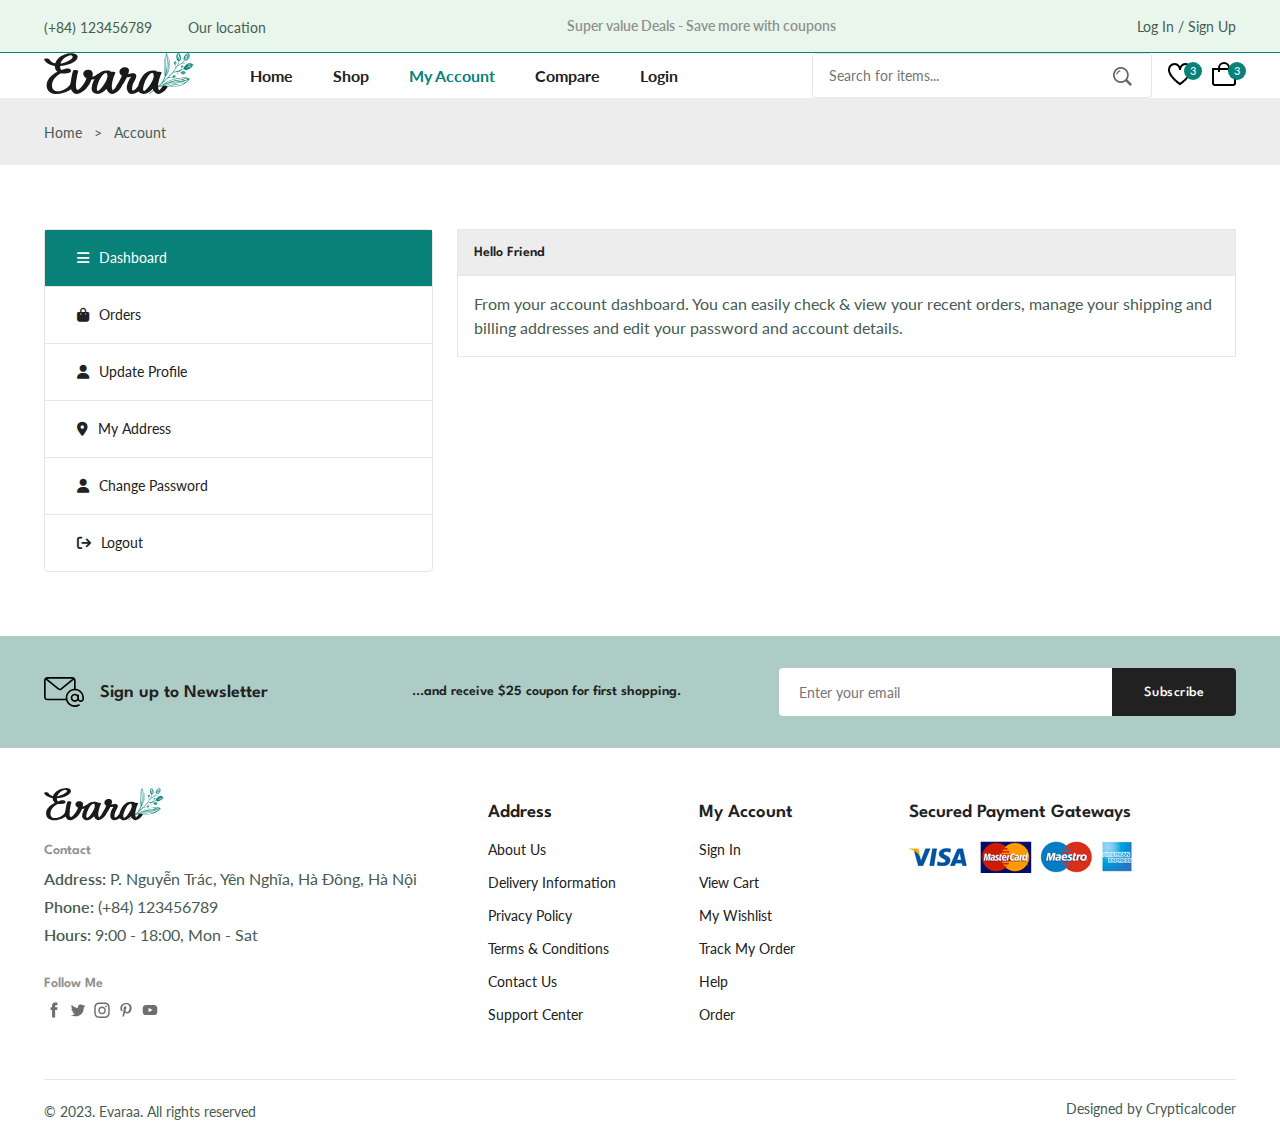
==== accounts.html @ 2a0ddec5 "Update Checkout Page, Compare Page, Account Page" ====
<!DOCTYPE html>
<html lang="en">
<head>
    <meta charset="UTF-8">
    <meta name="viewport" content="width=device-width, initial-scale=1.0">
    <link rel="stylesheet" href="./assets/css/style.css">
    <link rel="stylesheet" href="https://cdn.jsdelivr.net/npm/swiper@11/swiper-bundle.min.css" />
    <link rel="stylesheet" href="https://cdnjs.cloudflare.com/ajax/libs/font-awesome/6.5.2/css/all.min.css">
    <title>Ecommerce</title>
</head>
<body>
    <header class="header ">
        <div class="header__top">
            <div class="header__container container">
                <div class="header__contact">
                    <span>(+84) 123456789</span>
                    <span>Our location</span>
                </div>
                <p class="header__alert-news">
                    Super value Deals - Save more with coupons
                </p>

                <a href="login-register.html" class="header__top-action">
                    Log In / Sign Up
                </a>
            </div>
        </div>

        <nav class="nav container">
            <a href="index.html" class="nav__logo">
                <img src="assets/img/logo.svg" alt="" class="nav__logo-img">
            </a>

            <div class="nav__menu" id="nav-menu">
                <ul class="nav__list">
                    <li class="nav__item">
                        <a href="index.html" class="nav__link ">Home</a>
                    </li>

                    <li class="nav__item">
                        <a href="shop.html" class="nav__link ">Shop</a>
                    </li>

                    <li class="nav__item">
                        <a href="accounts.html" class="nav__link active-link">My Account</a>
                    </li>

                    <li class="nav__item">
                        <a href="compare.html" class="nav__link">Compare</a>
                    </li>

                    <li class="nav__item">
                        <a href="login-register.html" class="nav__link">Login</a>
                    </li>
                </ul>
                <div class="header__search">
                    <input type="text" placeholder="Search for items..." class="form__input">
                    </input>
                    <button class=" search__btn">
                        <img src="assets/img/search.png" alt="">
                    </button>
                </div>
            </div>

            <div class="header__user-actions">
                <a href="wishlist.html" class="header__action-btn">
                    <img src="assets/img/icon-heart.svg" alt="">
                    <span class="count">3</span>
                </a>
                <a href="cart.html" class="header__action-btn">
                    <img src="assets/img/icon-cart.svg" alt="">
                    <span class="count">3</span>
                </a>
            </div>
        </nav>
    </header>
    <main>
        <section class="breadcrumb">
            <ul class="breadcrumb__list flex container">
                <li><a href="index.html" class="breadcrumb__link">Home</a></li>
                <li><span class="breadcrumb__link">></span></li>
                <li><span class="breadcrumb__link">Account</span></li>
            </ul>
        </section>

        <section class="accounts section--lg">
            <div class="accounts__container container grid">
                <div class="account__tabs">
                    <p class="account__tab active-tab" data-target="#dashboard">
                        <i class="fa-solid fa-bars"></i> Dashboard
                    </p>
                    <p class="account__tab" data-target="#orders">
                        <i class="fa-solid fa-bag-shopping"></i> Orders
                    </p>
                    <p class="account__tab" data-target="#update-profile">
                        <i class="fa-solid fa-user"></i> Update Profile
                    </p>
                    <p class="account__tab" data-target="#address">
                        <i class="fa-solid fa-location-dot"></i> My Address
                    </p>
                    <p class="account__tab" data-target="#change-password">
                        <i class="fa-solid fa-user"></i> Change Password
                    </p>
                    <p class="account__tab">
                        <i class="fa-solid fa-arrow-right-from-bracket"></i> Logout
                    </p>
                </div>

                <div class="tabs__content">
                    <div class="tab__content active-tab" content id="dashboard">
                        <h3 class="tab__header">Hello Friend</h3>

                        <div class="tab__body">
                            <p class="tab__description">
                                From your account dashboard. You can easily check & view your recent orders,
                                manage your shipping and billing addresses and edit your password and account details.
                            </p>
                        </div>
                    </div>

                    <div class="tab__content" content id="orders">
                        <h3 class="tab__header">Your Orders</h3>

                        <div class="tab__body">
                            <table class="placed__order-table">
                                <tr>
                                    <th>Orders</th>
                                    <th>Date</th>
                                    <th>Status</th>
                                    <th>Total</th>
                                    <th>Actions</th>
                                </tr>
                                <tr>
                                    <td>#1275</td>
                                    <td>June 5, 2024</td>
                                    <td>Processing</td>
                                    <td>$155.00</td>
                                    <td><a href="#" class="view__order">View</a></td>
                                </tr>
                                <tr>
                                    <td>#1355</td>
                                    <td>May 30, 2024</td>
                                    <td>Processing</td>
                                    <td>$130.00</td>
                                    <td><a href="#" class="view__order">View</a></td>
                                </tr>

                                                                
                                <tr>
                                    <td>#1235</td>
                                    <td>May 28, 2024</td>
                                    <td>Complete</td>
                                    <td>$125.00</td>
                                    <td><a href="#" class="view__order">View</a></td>
                                </tr>
                                <tr>
                                    <td>#1235</td>
                                    <td>May 25, 2024</td>
                                    <td>Complete</td>
                                    <td>$139.99</td>
                                    <td><a href="#" class="view__order">View</a></td>
                                </tr>

                            </table>
                        </div>
                    </div>

                    <div class="tab__content" content id="update-profile">
                        <h3 class="tab__header">Update Profile</h3>

                        <div class="tab__body">
                            <form action="" class="form grid">
                                <input type="text" placeholder="Username" class="form__input">

                                <div class="form__btn">
                                    <button class="btn btn--md">Save</button>
                                </div>
                            </form>
                        </div>
                    </div>

                    <div class="tab__content" content id="address">
                        <h3 class="tab__header">Shipping Address</h3>

                        <div class="tab__body">
                            <address class="address">
                                XJRV+MX2,<br> Huu Bang,<br> Quoc Oai,
                            </address>
                            <p class="city">Ha Noi.</p>
                            <a href="" class="edit">Edit</a>
                        </div>
                    </div>

                    <div class="tab__content" content id="change-password">
                        <h3 class="tab__header">Change Password</h3>

                        <div class="tab__body">
                            <form action="" class="form grid">
                                <input type="password" placeholder="Current Password" class="form__input">
                                <input type="password" placeholder="New Password" class="form__input">
                                <input type="password" placeholder="Confirm Password" class="form__input">

                                <div class="form__btn">
                                    <button class="btn btn--md">Save</button>
                                </div>
                            </form>
                        </div>
                    </div>
                </div>
            </div>
        </section>

        <section class="newsletter section">
            <div class="newsletter__container container grid">
                <h3 class="newsletter__title flex">
                    <img src="assets/img/icon-email.svg" alt="" class="newsletter__icon">
                    Sign up to Newsletter
                </h3>

                <p class="newsletter__description">
                    ...and receive $25 coupon for first shopping.
                </p>

                <form action="" class="newsletter__form">
                    <input type="text" class="newsletter__input" placeholder="Enter your email">
                    <button type="submit" class="newsletter__btn">Subscribe</button>

                </form>
            </div>
        </section>
    </main>
    <footer class="footer container">
        <div class="footer__container grid">
            <div class="footer__content">
                <a href="index.html" class="footer__logo">
                    <img src="assets/img/logo.svg" alt="" class="footer__logo-img">
                </a>

                <h4 class="footer__subtitle">Contact</h4>

                <p class="footer__description">
                    <span>Address: </span>P. Nguyễn Trác, Yên Nghĩa, Hà Đông, Hà Nội
                </p>
                <p class="footer__description">

                    <span>Phone: </span>(+84) 123456789
                </p>
                <p class="footer__description">
                    <span>Hours: </span>9:00 - 18:00, Mon - Sat
                </p>

                <div class="footer__social">
                    <h4 class="footer__subtitle">Follow Me</h4>

                    <div class="footer__social-links flex">
                        <a href="">
                            <img src="assets/img/icon-facebook.svg" alt="" class="footer__social-icon">
                        </a>

                        <a href="">
                            <img src="assets/img/icon-twitter.svg" alt="" class="footer__social-icon">
                        </a>

                        <a href="">
                            <img src="assets/img/icon-instagram.svg" alt="" class="footer__social-icon">
                        </a>

                        <a href="">
                            <img src="assets/img/icon-pinterest.svg" alt="" class="footer__social-icon">
                        </a>

                        <a href="">
                            <img src="assets/img/icon-youtube.svg" alt="" class="footer__social-icon">
                        </a>
                    </div>
                </div>
            </div>
            <div class="footer__content">
                <h3 class="footer__title">Address</h3>

                <ul class="footer_links">
                    <li><a href="" class="footer__link">About Us</a></li>
                    <li><a href="" class="footer__link">Delivery Information </a></li>
                    <li><a href="" class="footer__link">Privacy Policy</a></li>
                    <li><a href="" class="footer__link">Terms & Conditions</a></li>
                    <li><a href="" class="footer__link">Contact Us </a></li>
                    <li><a href="" class="footer__link">Support Center</a></li>
                </ul>
            </div>

            <div class="footer__content">
                <h3 class="footer__title">My Account</h3>

                <ul class="footer_links">
                    <li><a href="" class="footer__link">Sign In</a></li>
                    <li><a href="" class="footer__link">View Cart</a></li>
                    <li><a href="" class="footer__link">My Wishlist</a></li>
                    <li><a href="" class="footer__link">Track My Order</a></li>
                    <li><a href="" class="footer__link">Help </a></li>
                    <li><a href="" class="footer__link">Order</a></li>
                </ul>
            </div>

            <div class="footer__content">
                <h3 class="footer__title">Secured Payment Gateways</h3>

                <img src="assets/img/payment-method.png" alt="" class="payment__img">
            </div>
        </div>

        <div class="footer__bottom">
            <p class="copyright">
                &copy; 2023. Evaraa. All rights reserved
            </p>
            <span class="designer">Designed by Crypticalcoder</span>
        </div>
    </footer>
    <!-- swiper js -->
    <script src="https://cdn.jsdelivr.net/npm/swiper@11/swiper-bundle.min.js"></script>
    <!-- main js -->
    <script src="assets/js/main.js"></script>
</body>
</html>
---- assets/css/style.css ----
/* import gg font */
@import url('https://fonts.googleapis.com/css2?family=Lato:ital,wght@0,100;0,300;0,400;0,700;0,900;1,100;1,300;1,400;1,700;1,900&display=swap');
@import url('https://fonts.googleapis.com/css2?family=Lato:ital,wght@0,100;0,300;0,400;0,700;0,900;1,100;1,300;1,400;1,700;1,900&family=Spartan:wght@100..900&display=swap');

:root {
    --header-height: 4rem;

    --first-color: hsl(176, 88%,27%);
    --first-color-alt: hsl(129,44%,94%);
    --second-color: hsl(34,94%,87%);
    --title-color: hsl(0,0%,13%);
    --text-color: hsl(154,13%,32%);
    --text-color-light: hsl(60,1%,56%);
    --body-color: hsl(0, 0%, 100%);
    --container-color: hsl(0,0%,93%);
    --border-color: hsl(129,36%,85%);
    --border-color-alt: hsl(113,15%,90%);

    --body-font: 'Lato', sans-serif;
    --second-font: 'Spartan', sans-serif;
    --big-font-size: 3.5rem ;
    --h1-font-size: 2.75rem;
    --h2-font-size: 2rem;
    --h3-font-size: 1.75rem;
    --h4-font-size: 1.375rem;
    --large-font-size: 1.125rem;
    --normal-font-size: 1rem;
    --small-font-size: 0.875rem;
    --smaller-font-size: 0.75rem ;
    --tiny-font-size: 0.6875rem ;

    --weight-400: 400;
    --weight-500: 500;
    --weight-600: 600;
    --weight-700: 700;

    --transition: cubic-bezier(0, 0, 0.05, 1);
}
@media screen and (max-width: 1200px) {
    :root {
      --big-font-size: ;
      --h1-font-size: ;
      --h2-font-size: ;
      --h3-font-size: ;
      --h4-font-size: ;
      --large-font-size: ;
      --normal-font-size: ;
      --small-font-size: ;
      --smaller-font-size: ;
      --tiny-font-size: ;
    }
}
/* For large devices */
@media screen and (max-width: 1400px) {
}

@media screen and (max-width: 1200px) {
}

/* For medium devices */
@media screen and (max-width: 992px) {
}

@media screen and (max-width: 768px) {
}

/* For small devices */
@media screen and (max-width: 576px) {
}

@media screen and (max-width: 350px) {
}


*{
    padding: 0;
    margin: 0;
    box-sizing: border-box;
}
input,
textarea,
body{
    color: var(--text-color);
    font-family: var(--body-font);
    font-size: var(--normal-font-size);
    font-weight: var(--weight-400);
}
body{
    background-color: var(--body-color);
}
h1,h2,h3,h4{
    font-family: var(--second-font);
    color: var(--title-color);
    font-weight: var(--weight-600);
}
ul{
    list-style: none;
}
a{
    text-decoration: none;
}
p{
    line-height: 1.5rem;
}
img{
    max-width: 100%;
}
button,textarea,input{
    background-color: transparent;
    border: none;
    outline: none;
}
table{
    width: 100%;
    border-collapse: collapse ;
}

.container{
    max-width: 95%;
    margin-inline: auto;
    padding-inline: 0.75rem;
}
.grid{
    display: grid;
    gap: 1.5rem;
}
.section{
    padding-block: 2rem;
}
.section__title{
    font-size: var(--h4-font-size);
    margin-bottom: 1.5rem;
}
.section__title span{
    color: var(--first-color);
}
.section--lg{
  padding-block:  4rem;  
}
.form__input{
    border:  1px solid  var(--border-color-alt);
    padding-inline: 1rem;
    height: 45px;
    border-radius: 0.25rem;
    font-size: var(--small-font-size);
}
.flex{
    display: flex;
    align-items: center;
    column-gap: 0.5rem;
}
.old__price{
    color: var(--text-color-light);
    font-size: var(--small-font-size);
    text-decoration: line-through;
}
.new__price{
    color: var(--first-color);
    font-weight: var(--weight-600);
}
.form{
    row-gap: 1rem;
}
.form__group{
    grid-template-columns:repeat(2, 1fr) ;
    gap: 1rem;
}

.textarea{
    height: 200px;
    padding-block: 1rem;
    resize: none ;
}
.header__top{
    background-color: var(--first-color-alt);
    border-bottom: 1px solid var(--first-color);
    padding-block: 0.875rem;
}
.header__container{
    display: flex;
    align-items: center;
    justify-content:  space-between;
    
}
.header__contact span:first-child{
    margin-right: 2rem;
}
.header__contact span,
.header__alert-news,
.header__top-action{
    font-size: var(--small-font-size);
}
.header__alert-news{
    color: var(--text-color-light);
    font-weight: var(--weight-600);
}
.header__top-action{
    color: var(--text-color);
}

.nav,.nav__menu,.nav__list,.header__user-actions{
    display: flex;
    align-items: center;
}

.nav{
    height: calc(var(--header-height)+2.5rem);
    justify-content: space-between;
    column-gap: 1rem;
}
.nav__logo-img{
    width: 150px;
}
.nav__menu{
    /* width: 100%; */
    flex-grow: 1;
    margin-left: 2.5rem;
}
.nav__list{
    column-gap: 2.5rem;
    margin-right: auto;
}

.nav__link{
    color: var(--title-color);
    font-weight: var(--weight-700);
    transition: all 0.2s var(--transition);
}

.header__search{
    width: 340px;
    position: relative;
}
.header__search .form__input{
    width: 100%;
}
.search__btn{
    position: absolute;
    top: 24%;
    right: 1.25rem;
    cursor: pointer;
}
.header__user-actions{
    column-gap: 1.25rem;
}
.header__action-btn{
    position: relative;
}
.header__action-btn img{
    width: 24px;
}
.header__action-btn .count{
    position: absolute;
    top: -0,625rem;
    right: -0.625rem;
    background-color: var(--first-color);
    color:  var(--body-color);
    height: 18px;
    width: 18px;
    line-height: 18px;
    border-radius: 50%;
    text-align: center;
    font-size: var(--tiny-font-size);
    
}
.active-link,
.nav__link:hover{
    color: var(--first-color);
}

.home__container{
    grid-template-columns: 5fr 7fr;
    align-items: center;
}
.home__subtitle,
.home__description{
    font-size: var(--large-font-size);
}
.home__subtitle{
    font-family: var(--second-font);
    font-weight: var(--weight-600);
    margin-bottom: 1rem;
    display: block;
}
.home__title{
    font-size: var(--h1-font-size);
    font-weight: var(--weight-700);
    line-height: 1.4;
}
.home__title span{
    color: var(--first-color);
    font-size: var(--big-font-size);
}

.home__description{
    margin-block: 0.5rem 2rem;
}
.home__img{
    justify-content: flex-end;
}
.btn{
    display: inline-block;
    background-color: var(--first-color);
    border: 2px solid var(--first-color);
    color: var(--body-color);
    padding-inline: 1.75rem;
    height: 49px;
    line-height: 49px;
    border-radius: .25rem;
    font-family: var(--second-font);
    font-size: var(--small-font-size);
    font-weight: var(--weight-700);
    transition: all 0.4s var(--transition);
    
}
.btn:hover{
    background-color: transparent;
    color: var(--first-color);
}
.btn--md,
.btn--sm{
    font-family: var(--body-font);
}
.btn--md    {
    font-family: var(--body-font);
    line-height: 42px;
    height: 45px;
}
.btn--sm{
    height: 40px;
    line-height: 36px;
}
.categories{
    overflow: hidden;
}

.category__item{
    text-align: center;
    border:  1px solid var(--border-color);
    padding: 0.625rem 0.625rem  1.25rem;
    border-radius: 1.25rem;
}
.category__img{
    border-radius: 0.75rem;
    margin-bottom: 1.25rem
}
.category__title{
    color: var(--text-color);
    font-size: var(--small-font-size);
}
.swiper {
    overflow: initial !important;
}
.swiper-button-next::after,
.swiper-button-prev::after {
    content: '' !important;
}

.swiper-button-next,
.swiper-button-prev{
    top: -1.875rem !important;
    background-color: var(--first-color-alt);
    border: 1px solid var(--border-color);
    width: 30px;
    height: 30px;
    border-radius: 50%;
    color: var(--first-color)!important;
    font-size: var(--tiny-font-size);
}
.swiper-button-prev{
    left: inherit !important ;
    right: 2.5rem !important;
}
.swiper-button-next{
    right: 0!important;
}


.tab__btns{
    display: flex;
    column-gap: 0.75rem;
    margin-bottom: 2rem;
}
.tab__btn{
    background-color: var(--container-color);
    color: var(--title-color);
    padding: 1rem 1.25rem 0.875rem;
    border-radius: 0.25rem;
    font-family: var(--second-font);
    font-size: var(--small-font-size);
    font-weight: var(--weight-700);
    cursor: pointer;
}
.products__container{
    grid-template-columns: repeat(4,1fr);
}
.product__item {
    border: 1px solid var(--border-color);
    border-radius: 1.5rem;
    transition: all 0.2s var(--transition);
}
.product__banner,
.product__images{
    position: relative;
}


.product__images{
    display: block;
    overflow: hidden;
}

.product__img{
    vertical-align: middle;
    transition: all 1.5s var(--transition);
    border-radius: 2.5rem;
    padding: 0.75rem ;
}

.product__item:hover .product__img{
    transform: scale(1.05);
}
.product__img.hover{
    position: absolute;
    top: 0;
    left: 0;
}

.product__actions{
    position: absolute;
    top: 50%;
    left: 50%;
    transform: translate(-50%, -50%);
    display: flex;
    column-gap: 0.5rem;
    transition: all 0.2s var(--transition)

}
.action__btn{
    width: 40px;
    height: 40px;
    line-height: 42px;
    text-align: center;
    border-radius: 50%;
    background-color: var(--first-color-alt);
    border: 1px solid var(--border-color);
    color: var(--text-color);
    font-size: var(--small-font-size);
    position: relative;
}
.action__btn::before,
.action__btn::after{
    position: absolute;
    left: 50%;
    transform: translateX(-50%);
    transition: all 0.3s cubic-bezier(0.71, 1.7, 0.77, 1.24);
}
.action__btn::before{
    content: "";
    top: -3px ;
    border: .5rem solid transparent;
    border-top-color: var(--first-color);
}

.action__btn::after{
    content: attr(aria-label);
    bottom: 100%;
    background-color: var(--first-color);
    color: var(--body-color);
    font-size: var(--tiny-font-size);
    white-space: nowrap;
    padding-inline: 0,625rem;
    border-radius: 0.25rem;
    line-height: 2.5rem;
}
.product__badge{
    position: absolute;
    left: 1.25rem;
    top: 1.25rem;
    background-color: var(--first-color);
    color: var(--body-color);
    padding: 0.25rem 0.625rem;
    border-radius: 2.5rem;
    font-size: var(--tiny-font-size);
}
.product__badge.light-pink{
    background-color: hsl(341,100%,73%);
}
.product__badge.light-green{
    background-color: hsl(155,20%,67%);
}
.product__badge.light-orange{
    background-color: hsl(22,100%,73%);
}
.product__badge.light-blue{
    background-color: hsl(202,53%,76%);
}
.product__content{
    padding: 0 1.25rem 1.125rem;
    position: relative;
}
.product__category{
    color: var(--text-color-light);
    font-size: var(--smaller-font-size);
}
.product__title{
    font-size: var(--normal-font-size);
    margin-block: 0.75rem 0.5rem ;
}

.product__rating{
    font-size: var(--smaller-font-size);
    color: hsl(42,100%, 50%);
    margin-bottom: 0.75rem;
}

.product__price .new__price{
    font-size: var(--large-font-size);
}
.cart__btn{
    position: absolute;
    bottom: 1.6rem;
    right: 1.25rem;
}
.tab__btn.active-tab{
    color: var(--first-color);
    background-color: var(--second-color);
}

.tab__item:not(.active-tab){
    display: none;
}

.product__img.hover,
.product__actions,
.action__btn::before,
.action__btn::after,
.product__item:hover .product__img.default{
    opacity: 0;
}
.product__item:hover{
    box-shadow: 0, 0, 10px hsla(0, 0%, 0%, 0.1)
}
.product__item:hover .product__img.hover,
.product_item:hover  .product__actions,
.product__actions:hover,
.action__btn:hover::before,
.action__btn:hover::after{
    opacity: 1;
}
.action__btn:hover::before,
.action__btn:hover::after{
    transform: translateX(-50%) translateY(-0.5rem);
}

.action__btn:hover{
    background-color: var(--first-color);
    border-color: var(--first-color);
    color: var(--body-color);
}

.deals__container{
    grid-template-columns: repeat(2,1fr);
}

.deals__item:nth-child(1){
    background-image: url(../img/deals-1.jpg);
}
.deals__item:nth-child(2){
    background-image: url(../img/deals-2.png);
}

.deals__item{
    padding: 3rem;
    background-size: cover;
    background-position: center;
    display: flex;
    flex-direction: column;
    row-gap: 1.5rem;
}

.deals__brand{
    color:  var(--first-color);
    font-size: var(--h3-font-size);
    margin-bottom: 0.25rem;
}
.deals__category{
    font-family: var(--second-font);
    font-size: var(--small-font-size);
}
.deals__title{
    max-width: 240px;
    font-size: var(--large-font-size);
    font-weight: var(--weight-400);
    line-height: 1.3;
}

.deals__price .new__price,
.deals__price .old__price{
    font-size: var(--large-font-size);
}

.deals__price .new__price{
    color: hsl(352,100%,60%);
}

.deals__countdown-text{
    margin-bottom: 0.25rem;
}
.countdown{
    display: flex;
    column-gap: 1.5rem;
}
.countdown__amount{
    position: relative;
}
.countdown__amount::after{
    content: ":";
    color: var(--title-color);
    font-size: var(--large-font-size);
    position: absolute;
    right: -25%;
    top: 20%;
}

.countdown__period{
    background-color: var(--first-color);
    color: var(--body-color);
    width: 60px;
    height: 50px;
    line-height: 50px;
    text-align: center;
    border-radius: 0.2rem;
    font-size: var(--large-font-size);
    font-weight: var(--weight-600);
    margin-bottom: 0.5rem ;
}

.unit{
    font-size: var(--small-font-size);
    text-align: center;
    display: block;
}
.deals__btn .btn{
    background-color: transparent;
    color: var(--first-color);
}

.new__arrivals{
    overflow: hidden;
}

.showcase__container{
    grid-template-columns: repeat(4,1fr);
}
.showcase__wrapper  .section__title{
    font-size: var(--normal-font-size);
    border-bottom: 1px solid var(--border-color-alt);
    padding-bottom: 0.7rem;
    margin-bottom: 2rem;
    position: relative
}
.showcase__wrapper .section__title::before{
    content: "";
    position: absolute;
    left: 0;
    bottom: -1.3px;
    width: 50px;
    height: 2px;
    background-color: var(--first-color);

}
.showcase__item{
    display: flex;
    align-items: center;
    column-gap: 1.5rem;
}
.showcase__item:not(:last-child){
    margin-bottom: 1.5rem;
}
.showcase__img{
    width: 86px;
}
.showcase__content{
    width: calc(100% - 110px);
}
.showcase__title{
    font-size: var(--small-font-size);
    font-weight: var(--weight-500);
    white-space: nowrap;
    overflow: hidden;
    text-overflow: ellipsis;
    margin-bottom: 0.5rem;
}

.newsletter{
    background-color: hsl(166,23%,74%);
}
.home__newsletter{
    margin-top: 2rem;
}
.newsletter__container{
    grid-template-columns: repeat(2, 3.5fr) 5fr;
    align-items: center;
    column-gap: 3rem;
}
.newsletter__title{
    column-gap: 1rem;
    font-size: var(--large-font-size);
}
.newsletter__icon{
    width: 40px;
}

.newsletter__description{
    color: var(--title-color);
    font-family: var(--second-font);
    font-size: var(--small-font-size);
    font-weight: var(--weight-600);
}
.newsletter__form {
    display: flex;
}
.newsletter__input,
.newsletter__btn{
    font-size: var(--small-font-size);
}
.newsletter__input{
    background-color: var(--body-color);
    padding-inline: 1.25rem;
    width: 100%;
    height: 48px;
    border-radius: 0.25rem 0 0 0.25rem;
}
.newsletter__btn{
    background-color: var(--title-color);
    color: var(--body-color);
    padding-inline: 2rem;
    border-radius: 0 0.25rem 0.25rem 0 ;
    font-family: var(--second-font);
    font-weight: var(--weight-500);
    letter-spacing: 0.5px;
    cursor: pointer;
    transition: all 0.3s var(--transition);
}

.newsletter__btn:hover{
    background-color: var(--first-color);
}

/* Footer CSS */
.footer__container{
    grid-template-columns: 4.5fr repeat(2,2fr) 3.5fr;
    padding-block:  2.5rem;
}
.footer__logo-img{
    width: 120px;
}
.footer__subtitle{
    color: var(--text-color-light);
    font-size: var(--small-font-size);
    margin-block: 1.25rem 0.625rem;
}
.footer__description{
    margin-bottom: 0.25rem;
}

.footer__description span{
    font-weight: var(--weight-600);
}
.footer__social .footer__subtitle{
    margin-top: 1.875rem;
}
.footer__social-links{
    column-gap: 0.25rem;
}
.footer__social-icon{
    width: 20px;
    opacity: 0.7;
}
.footer__title{
    font-style: var(--large-font-size);
    margin-block: 1rem 1.25rem;
}
.footer__link{
    color: var(--title-color);
    font-size: var(--small-font-size);
    margin-bottom: 1rem;
    display: block;
    transition: all 0.3s var(--transition);
}
.footer__link:hover{
    color: var(--first-color);
    margin-left: 0.25rem;
}
.footer__bottom{
    display: flex;
    justify-content: space-between;
    padding-block: 1.25rem;
    border-top: 1px solid var(--border-color-alt)
}
.copyright,
.designer{
    color: var(--text-color);
    font-size: var(--small-font-size);
}
/* Shop CSS */
.breadcrumb{
    background-color: var(--container-color);
    padding-block: 1.5rem;
}
.breadcrumb__list{
    column-gap: 0.75rem;
}
.breadcrumb__link{
    color: var(--text-color);
    font-size: var(--small-font-size);
}
.total__products{
    margin-bottom: 2.5rem;
}
.total__products span{
    color: var(--first-color);
    font-weight: var(--weight-600);
}
.pagination{
    display: flex;
    column-gap: 0.625rem;
    margin-top: 2.75rem;
}
.pagination__link{
    display: inline-block;
    width: 34px;
    height: 34px;
    line-height: 34px;
    text-align: center;
    border-radius: 0.25rem;
    color: var(--text-color);
    font-size: var(--small-font-size);
    font-weight: var(--weight-700);
    transition: all 0.15s var(--transition);
}
.pagination__link.active,
.pagination__link:hover{
    background-color: var(--first-color);
    color: var(--body-color);
}
.pagination__link.icon{
    border-top-right-radius: 50% ;
    border-bottom-right-radius: 50% ;
}

/* details  */
.details__container{
    grid-template-columns: 5.5fr 6.5fr;
}
.details__img{
    margin-bottom: 0.5rem;
}
.details__small-images{
    grid-template-columns: repeat(4, 1fr);
    column-gap: 0.625rem;
}
.details__smalll-img{
    cursor: pointer;
}

.details__title{
    font-size: var(--h2-font-size);
}
.details__brand{
    font-size: var(--small-font-size);
    margin-block: 1rem;
}
.details__brand span{
    color: var(--first-color);
}
.details__price{
    border-top: 1px solid var(--border-color-alt);
    border-bottom: 1px solid var(--border-color-alt);
    padding-block: 1rem;
    column-gap: 1rem;
}
.details__price .new__price{
    font-size: var(--h2-font-size);
}
.details__price .old__price{
    font-size: var(--normal-font-size);
    font-weight: var(--weight-500);
}
.short__description{
    margin-block: 1rem 2rem;
}
.list__item,
.meta__list{
    font-size: var(--small-font-size);
    margin-bottom: 0.75rem;
}
.details__color,
.details__size{
    column-gap: 0.75rem;
}
.details__color{
    margin-block: 2rem 1.5rem;
}
.details__size{
    margin-bottom: 2.5rem ;
}
.details__color-title,
.details__size-title{
    font-size: var(--small-font-size);
    font-weight: var(--weight-600);
}
.color__list,
.size__list{
    display: flex;
    column-gap: 0.25rem;
}
.color__link{
    width: 26px;
    height: 26px;
    border-radius: 50%;
    display: block;
}
.size__link{
    border: 1px solid var(--border-color-alt);
    padding: 0.375rem 0.75rem 0.5rem;
    color: var(--text-color);
    font-size: var(--small-font-size);
}
.size-active{
    background-color: var(--first-color);
    color: var(--body-color);
}
.details__action{
    display: flex;
    column-gap: 0.375rem;
    margin-bottom: 3.25rem;
}
.quantity, .details__action-btn{
    border: 1px solid var(--border-color-alt);
    font-size: var(--small-font-size);
}
.quantity{
    max-width: 80px;
    padding-block: 0.5rem;
    padding-inline: 1rem 0.5rem;
    border-radius: 0.25rem;
}
.details__action-btn{
    color: var(--text-color);
    line-height: 40px;
    padding-inline: 0.75rem;
}

.details__meta{
    border-top: 1px solid var(--border-color-alt);
    padding-top: 1rem;
}
.details__tabs{
    display: flex;
    column-gap: 1.75rem;
    margin-bottom: 3rem;
}
.details__tab{
    font-family: var(--second-font);
    font-size: var(--large-font-size);
    font-weight: var(--weight-600);
    cursor: pointer;
}

.details__tab.active-tab{
    color: var(--first-color);
}

.details__tab-content:not(.active-tab){
    display: none;
}
.info__table tr th,
.info__table tr td{
    border: 1px solid var(--border-color-alt);
    padding: 0.625rem 1.25rem;
}

.info__table tr th{
    font-weight: var(--weight-500);
    text-align: left;
}
.info__table tr td{
    color: var(--text-color-light);
}
.reviews__container{
    padding-bottom: 3rem;
    row-gap: 1.25rem;
}
.review__single{
    border-bottom: 1px solid var(--border-color-alt);
    padding-bottom: 1.25rem;
    display: flex;
    align-items: flex-start;
    column-gap: 1.5rem;

}

.review__single:last-child{
    padding-bottom: 3rem;
}
.review__img{
    width: 70px;
    border-radius: 50%;
    margin-bottom: 0.5rem;
}
.review__title{
    font-size: var(--tiny-font-size);
}
.review__data{
    width: calc(100% - 94px);
}
.review__description{
    margin-bottom: 0.5rem;
}
.review__rating{
    color: hsl(42, 100%, 50%);
    margin-bottom: 0.5rem;
}
.review__rating,
.review__data{
    font-size: var(--small-font-size);
}

.review__form-title{
    font-size: var(--large-font-size);
    margin-bottom: 1rem
}
.rate__product{
    margin-bottom: 2rem;
}

/* cart */
.table__container{
    overflow-x: auto;
}
.table{
    table-layout: fixed;
    margin-bottom: 2rem;
}
.table tr {
    border-top: 1px solid var(--border-color-alt);
}
.table tr:last-child{
    border-bottom: 1px solid var(--border-color-alt);
}
.table tr th:nth-child(1),
.table tr td:nth-child(1)
{
    width: 216px;
}

.table tr th:nth-child(2),
.table tr td:nth-child(2)
{
    width: 400px;
}
.table tr th:nth-child(3),
.table tr td:nth-child(3)
{
    width: 108px;
}
.table tr th:nth-child(4),
.table tr td:nth-child(4)
{
    width: 220px;
}
.table tr th:nth-child(5),
.table tr td:nth-child(5)
{
    width: 200px;
}
.table tr th:nth-child(6),
.table tr td:nth-child(6)
{
    width: 152px;
}
.table__img{
    width: 80px;
}

.table tr th,
.table tr td{
    padding: 0.5rem;
    text-align: center;
}

.table__title,
.table__description,
.table__price,
.table__subtotal,
.table__trash,
.table__stock
{
    font-size: var(--small-font-size);
}
.table__title,
.table__stock{
    color: var(--first-color);
}
.table__description{
    max-width: 250px;
    margin-inline: auto;
}
.table__trash{
    color: var(--text-color-light);
}
.cart__actions{
    display: flex;
    justify-content: flex-end;
    gap: 0.75rem;
    margin-top: 1.5rem;

}
.divider{
    position: relative;
    text-align: center;
    margin-block: 3rem ;
}
.divider::before{
    content: '';
    position: absolute;
    top: 50% ;
    left: 0;
    width: 100%;
    border-top: 2px solid var(--border-color-alt);
}
.divider i{
    color: var(--text-color-light);
    background-color: var(--body-color);
    font-size: 1.25rem;
    padding-inline: 1.25rem;
    position: relative;
    z-index: 10;
}
.cart__group{
    grid-template-columns: repeat(2, 1fr);
    align-items: flex-start;
}
.cart__shipping .section__title,
.cart__coupon .section__title,
.cart__total .section__title{
    font-size: var(--large-font-size);
    margin-bottom: 1rem;
}
.cart__coupon{
    margin-top: 3rem;
}
.coupon__form .form__group{
    align-items: center;
}
.cart__total{
    border: 1px solid var(--border-color-alt);
    border-radius: 0.25rem;
    padding: 1.75rem;
}
.cart__total-table{
    margin-bottom: 1rem;
}
.cart__total-table tr td{
    border: 1px solid var(--border-color-alt);
    padding: 0.75rem 0.5rem;
    width: 50%;
}
.cart__total-title{
    font-size: var(--small-font-size);
}
.cart__total-price{
    color: var(--first-color);
    font-weight: var(--weight-600);
}
.cart__total .btn{
    display: inline-flex;
}
/* .fixed{
    position: fixed;
} */
.login-register__container{
    grid-template-columns: repeat(2, 1fr);
    align-items: flex-start;
}
.login,
.register{
    border: 1px solid var(--border-color-alt);
    padding: 2rem;
    border-radius: 0.5rem;
}

/* checkout     */
.checkout__container{
    grid-template-columns: repeat(2, 1fr);
}
.checkout__group:nth-child(2){
    border: 1px solid var(--border-color-alt);
    padding: 2rem;
    border-radius: 0.5rem;
}
.checkout__group .section__title{
    font-size: var(--large-font-size);
}
.checkout__title{
    font-size: var(--small-font-size);
}
.order__img{
    width: 80px;
}
.order__table tr th,
.order__table tr td{
    border: 1px solid var(--border-color-alt);
    padding: 0.5rem;
    text-align: center;
}
.order__table tr th{
    color: var(--title-color);
    font-size: var(--small-font-size);
}
.table__quantity,
.order__subtitle{
    font-size: var(--small-font-size);
}
.order__grand-total{
    color:var(--first-color) ;
    font-size: var(--large-font-size);
    font-weight: var(--weight-700);
}
.payment__methods{
    margin-block: 2.5rem 2.75rem;
}
.payment__title{
    margin-bottom: 1.5rem;
}
.payment__option{
    margin-bottom: 1rem;
}
.payment__input{
    accent-color: var(--first-color);
}
.payment__label{
    font-size: var(--small-font-size);
}

/* compare */
.compare__table tr th,
.compare__table tr td {
    padding: 0.5rem;
    border: 1px solid var(--border-color-alt);
}
.compare__table tr th {
    color: var(--text-color);
    font-size: var(--small-font-size);
}
.compare__table tr td{
    text-align: center;
}
.compare__colors{
    justify-content: center;
}
.table__weight,
.table__dimension{
    font-size: var(--small-font-size);
}

/* account */

.accounts__container{
    grid-template-columns: 4fr 8fr;
}
.account__tabs{
    border: 1px solid var(--border-color-alt);
    border-radius: 0.25rem;
}
.account__tab{
    padding: 1rem 2rem;
    color: var(--title-color);
    font-size: var(--small-font-size);
    display: flex;
    align-items: center;
    column-gap: 0.625rem;
    cursor: pointer;
}
.account__tab.active-tab{
    background-color: var(--first-color);
    color: var(--body-color);
}
.tab__content:not(.active-tab){
    display: none;
}
.account__tab:not(:last-child){
    border-bottom: 1px solid var(--border-color-alt);
}
.tab__content{
    border: 1px solid var(--border-color-alt);
}
.tab__header{
    background-color: var(--container-color) ;
    border-bottom: 1px solid var(--border-color-alt);
    padding: 1rem;
    font-size: var(--small-font-size);
}
.tab__body{
    padding: 1rem;
}
.placed__order-table tr th{
    color: var(--title-color);
    text-align: left;
}
.placed__order-table tr th,
.placed__order-table tr td{
    border: 1px solid var(--border-color-alt);
    padding: 0.5rem;
    font-size: var(--small-font-size);
}
.view__order,
.edit{
    color: var(--first-color);
}
.address{
    font-style: normal;
    font-size: var(--small-font-size);
    line-height: 1.5rem;
}
.city{
    margin-bottom: 0.25rem;
}
.edit{
    font-size: var(--small-font-size);
}
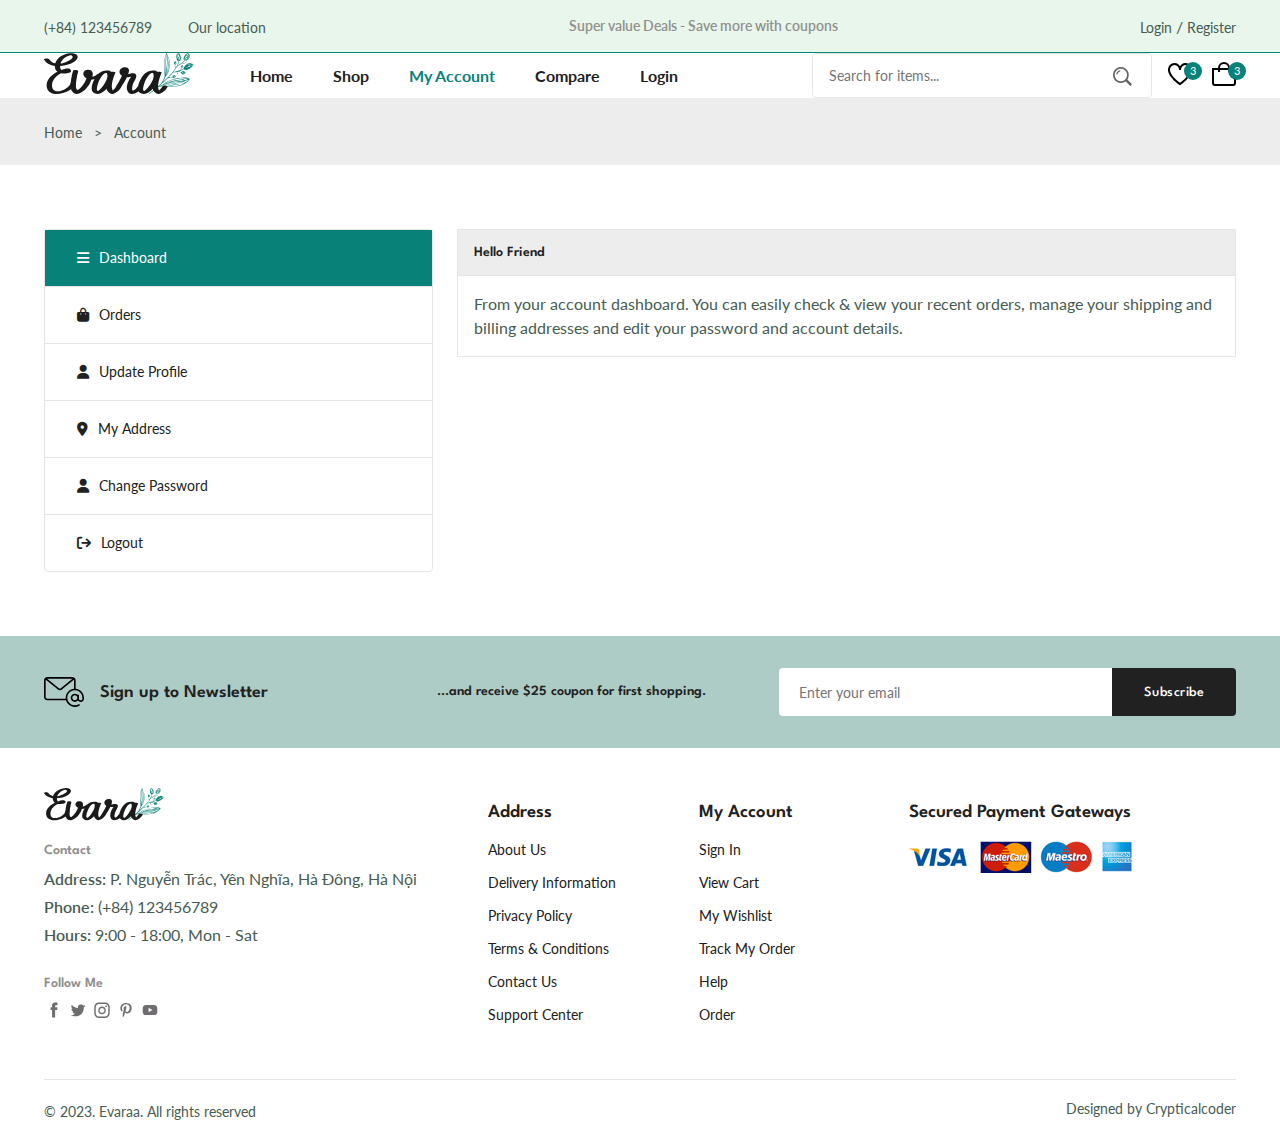
==== commit c570013e: "Modified some files about login and registration" ====
--- a/accounts.html
+++ b/accounts.html
@@ -9,7 +9,7 @@
     <title>Ecommerce</title>
 </head>
 <body>
-    <header class="header ">
+    <header class="header">
         <div class="header__top">
             <div class="header__container container">
                 <div class="header__contact">
@@ -20,9 +20,16 @@
                     Super value Deals - Save more with coupons
                 </p>
 
-                <a href="login-register.html" class="header__top-action">
-                    Log In / Sign Up
-                </a>
+                <span>
+                    <a href="Login.html" class="header__top-action">
+                        Login
+                    </a>
+                    <span>/</span>
+                    <a href="Register.html" class="header__top-action">
+                        Register
+                    </a>
+                </span>
+
             </div>
         </div>
 
@@ -32,13 +39,22 @@
             </a>
 
             <div class="nav__menu" id="nav-menu">
+                <div class="nav__menu-top">
+                    <a href="index.html" class="nav__menu-logo">
+                        <img src="assets/img/logo.svg" alt="" >
+                    </a>
+
+                    <div class="nav__close" id="nav-close">
+                        <i class="fa-solid fa-xmark"></i>
+                    </div>
+                </div>
                 <ul class="nav__list">
                     <li class="nav__item">
                         <a href="index.html" class="nav__link ">Home</a>
                     </li>
 
                     <li class="nav__item">
-                        <a href="shop.html" class="nav__link ">Shop</a>
+                        <a href="shop.html" class="nav__link">Shop</a>
                     </li>
 
                     <li class="nav__item">
@@ -50,7 +66,7 @@
                     </li>
 
                     <li class="nav__item">
-                        <a href="login-register.html" class="nav__link">Login</a>
+                        <a href="Login.html" class="nav__link">Login</a>
                     </li>
                 </ul>
                 <div class="header__search">
@@ -71,6 +87,10 @@
                     <img src="assets/img/icon-cart.svg" alt="">
                     <span class="count">3</span>
                 </a>
+
+                <div class="header__action-btn nav__toggle" id="nav-toggle">
+                    <img src="assets/img/menu-burger.svg" alt="">
+                </div>
             </div>
         </nav>
     </header>
--- a/assets/css/style.css
+++ b/assets/css/style.css
@@ -1,7 +1,7 @@
 /* import gg font */
 @import url('https://fonts.googleapis.com/css2?family=Lato:ital,wght@0,100;0,300;0,400;0,700;0,900;1,100;1,300;1,400;1,700;1,900&display=swap');
 @import url('https://fonts.googleapis.com/css2?family=Lato:ital,wght@0,100;0,300;0,400;0,700;0,900;1,100;1,300;1,400;1,700;1,900&family=Spartan:wght@100..900&display=swap');
-
+/* @import url('https://fonts.googleapis.com/css2?family=Poppins:ital,wght@0,100;0,200;0,300;0,400;0,500;0,600;0,700;0,800;0,900;1,100;1,200;1,300;1,400;1,500;1,600;1,700;1,800;1,900&display=swap'); */
 :root {
     --header-height: 4rem;
 
@@ -15,6 +15,9 @@
     --container-color: hsl(0,0%,93%);
     --border-color: hsl(129,36%,85%);
     --border-color-alt: hsl(113,15%,90%);
+
+    --success-color: #2691d9;
+    --error-color: #e74c3c;
 
     --body-font: 'Lato', sans-serif;
     --second-font: 'Spartan', sans-serif;
@@ -38,37 +41,352 @@
 }
 @media screen and (max-width: 1200px) {
     :root {
-      --big-font-size: ;
-      --h1-font-size: ;
-      --h2-font-size: ;
-      --h3-font-size: ;
-      --h4-font-size: ;
-      --large-font-size: ;
-      --normal-font-size: ;
-      --small-font-size: ;
-      --smaller-font-size: ;
-      --tiny-font-size: ;
+      --big-font-size: 2.25rem;
+      --h1-font-size: 2rem;
+      --h2-font-size: 1.375rem;
+      --h3-font-size: 1.25rem;
+      --h4-font-size: 1.125rem;
+      --large-font-size: 1rem;
+      --normal-font-size: 0.9375rem;
+      --small-font-size: 0.8125rem;
+      --smaller-font-size: 0.6875rem;
+      --tiny-font-size: 0.625rem;
     }
 }
 /* For large devices */
 @media screen and (max-width: 1400px) {
+    .container{
+        max-width: 1140px;
+    }
+    .products__container,
+    .showcase__container{
+        grid-template-columns: repeat(3,1fr);
+    }
+    .accounts__container{
+        grid-template-columns: 3fr 9fr;
+    }
 }
 
 @media screen and (max-width: 1200px) {
+    .container{
+        max-width: 960px;
+    }
+    .header__top{
+        display: none;
+    }
+    .nav{
+        height: calc(var(--header-height)+ 1.5rem);
+    }
+    .nav__logo-img{
+        width: 116px;
+    }
+    .nav__menu{
+        position: fixed;
+        right: -100%;
+        top: 0;
+        max-width: 400px;
+        width: 100%;
+        height: 100%;
+        padding: 1.25rem;
+        background-color: var(--body-color);
+        z-index: 100;
+        flex-direction: column;
+        align-items: flex-start  !important;
+        row-gap: 2rem;
+        box-shadow: 0 0 15px hsla(0, 0%, 0%, 0.1);
+        cursor: pointer;
+        transition: all 0.25s var(--transition) ;
+    }
+    .show-menu{
+        right: 0;
+    }
+    .nav__list{
+        order: 1;
+        flex-direction: column ;
+        align-items: flex-start !important;
+        row-gap: 1.5rem;
+    }
+    .nav__link{
+        font-size: var(--large-font-size);
+    }
+    .header__search .form__input{
+        border-color: var(--first-color);
+    }
+    .nav__menu-top,
+    .nav__toggle{
+        display: flex !important;
+  
+    }
+    .nav__toggle{
+        cursor: pointer;
+    }
+    .nav__menu-top{
+        align-items: center;
+        justify-content: space-between;
+        width: 100%;
+        margin-bottom: 1.25rem;
+    }
+    .nav__menu-logo img{
+        width: 100%;
+    }
+    .nav__close{
+        font-size: var(--h2-font-size);
+        line-height: 1rem;
+    }
+    .header__action-btn img{
+        width: 21px;
+    }
+    .home__container{
+        grid-template-columns: 5.5fr 6.5fr ;
+    }
+
+    .countdown{
+        column-gap: 1rem;
+    }
+    .countdown__period{
+        width: 36px;
+        height: 36px;
+        line-height: 36px;
+    }
+    .countdown__amount::after{
+        right: -30%;
+        top: 14%;
+    }
+    .swiper-button-next,
+    .swiper-button-prev{
+        top: -28px;
+        width: 26px;
+        height: 26px;
+    }
+
+    .swiper-button-prev{
+        right: 36px;
+    }
+
+    .account__tab{
+        padding: 0.75rem 1rem;
+    }
+    .checkout__group:nth-child(2){
+        padding: 1.5rem;
+    }
+    .details__brand{
+        margin-block: 0.75rem;
+    }
+    .details__price{
+        padding-block: 0.75rem;
+    }
+    .short__description{
+        margin-bottom: 1.5rem;
+    }
+    .details__color{
+        margin-block: 1.75rem 1.25rem;
+    }
+    .details__size{
+        margin-bottom: 2.25rem;
+    }
+    .color__link{
+        width: 22px;
+        height: 22px;
+    }
+    .size__link{
+        padding: 0.375rem 0.625rem;
+    }
+    .details__action{
+        margin-bottom: 2.75rem;
+    }
 }
 
 /* For medium devices */
 @media screen and (max-width: 992px) {
+    .container{
+        max-width: 740px;
+    }
+    .home__container,
+    .deals__container,
+    .checkout__container,
+    .newsletter__container,
+    .accounts__container,
+    .cart__group{
+        grid-template-columns: 1fr;
+    }
+    .cart__group{
+        row-gap: 2.75rem;
+    }
+    .home__img{
+        justify-self: center;
+    }
+    .btn{
+        height: 45px;
+        line-height: 45px;
+    }
+    .btn--md{
+        height: 42px;
+        line-height: 39px;
+    }
+    .btn--sm{
+        height: 38px;
+        line-height: 35px;
+    }
+    .newsletter__description{
+        display: none;
+    }
+    .products__container,
+    .showcase__container,
+    .footer__container,
+    .details__container{
+        grid-template-columns: repeat(2, 1fr);
+    }
+    .login,
+    .register{
+        padding: 1.25rem;
+    }
+
+    .table tr th:nth-child(1),
+    .table tr td:nth-child(1)
+    {
+        width: 140px;
+    }
+
+    .table tr th:nth-child(2),
+    .table tr td:nth-child(2)
+    {
+        width: 330px;
+    }
+    .table tr th:nth-child(3),
+    .table tr td:nth-child(3)
+    {
+        width: 80px;
+    }
+    .table tr th:nth-child(4),
+    .table tr td:nth-child(4)
+    {
+        width: 160px;
+    }
+    .table tr th:nth-child(5),
+    .table tr td:nth-child(5)
+    {
+        width: 160px;
+    }
+    .table tr th:nth-child(6),
+    .table tr td:nth-child(6)
+    {
+        width: 100px;
+    }
 }
 
 @media screen and (max-width: 768px) {
+    .container{
+        max-width: 540px;
+    }
+    .products__container,
+    .showcase__container,
+    .footer__container,
+    .details__container,
+    .login-register__container,
+    .details__container{
+        grid-template-columns: 100%;
+    }
+    .tab__header,
+    .tab__body{
+        padding: 0.75rem;
+    }
+    .compare__table tr td{
+        display: block;
+    }
 }
 
 /* For small devices */
 @media screen and (max-width: 576px) {
+    .category__item{
+        padding-bottom: 1rem;
+    }
+    .category__img{
+        margin-bottom: 1rem;
+    }
+    .deals__item,
+    .checkout__group:nth-child(2){
+        padding: 1.25rem;
+    }
+
+    .pagination{
+        column-gap: 0.5rem;
+        margin-top: 2.5rem;
+    }
+
+    .pagination__link{
+        width: 30px;
+        height: 30px;
+        line-height: 30px;
+    }
+
+    .placed__order-table th,
+    .order__table tr th{
+        display: none;
+    }
+    .placed__order-table tr td,
+    .order__table tr td,
+    .info__table tr th,
+    .info__table tr td{
+        display: block;
+    }
+    .form__group{
+        grid-template-columns: 1fr;
+    }
+    
+    .cart__total{
+        padding: 1.25rem;
+    }
+
+    .payment__methods{
+        margin-block: 2.25rem 2.5rem;
+    }
+    .details__tabs{
+        column-gap: 1.25rem;
+        margin-bottom: 2.5rem;
+    }
+    .review__single{
+        column-gap: 1rem;
+    }
+    .footer__title{
+        margin-top: 0.25rem;
+    }
+    .footer__bottom{
+        flex-direction: column;
+        align-items: center;
+    }
+
 }
 
 @media screen and (max-width: 350px) {
+    .action__btn{
+        width: 36px;
+        height: 36px;
+        line-height: 38px;
+    }
+    .cart__btn{
+        bottom: 1.4rem;
+        right: 1.25rem;
+    }
+    .showcase__item{
+        column-gap: 1rem;
+    }
+    .showcase__img{
+        width: 70px;
+    }
+    .showcase__content{
+        width: calc(100% - 86px);
+    }
+
+    .swiper-button-next,
+    .swiper-button-prev{
+        display: none;
+    }
+    .compare__table tr th,
+    .cart__total-table tr td {
+        display: block;
+        width: 100%;
+    }
+
 }
 
 
@@ -263,6 +581,11 @@
     font-size: var(--tiny-font-size);
     
 }
+.nav__menu-top,
+.nav__toggle{
+    display: none;
+}
+
 .active-link,
 .nav__link:hover{
     color: var(--first-color);
@@ -717,6 +1040,7 @@
     font-family: var(--second-font);
     font-size: var(--small-font-size);
     font-weight: var(--weight-600);
+    text-align: center;
 }
 .newsletter__form {
     display: flex;
@@ -1114,6 +1438,7 @@
 .cart__actions{
     display: flex;
     justify-content: flex-end;
+    flex-wrap: wrap;
     gap: 0.75rem;
     margin-top: 1.5rem;
 
@@ -1178,20 +1503,6 @@
 .cart__total .btn{
     display: inline-flex;
 }
-/* .fixed{
-    position: fixed;
-} */
-.login-register__container{
-    grid-template-columns: repeat(2, 1fr);
-    align-items: flex-start;
-}
-.login,
-.register{
-    border: 1px solid var(--border-color-alt);
-    padding: 2rem;
-    border-radius: 0.5rem;
-}
-
 /* checkout     */
 .checkout__container{
     grid-template-columns: repeat(2, 1fr);
@@ -1331,3 +1642,96 @@
 .edit{
     font-size: var(--small-font-size);
 }
+
+/* login-register */
+.box{
+    position: relative;
+    width: 100%;
+    height: 100vh;
+    background: url(../img/login_bg2.jpg) no-repeat center center/cover;
+    /* filter: blur(8px); */
+    height: 100vh;
+    overflow: hidden;
+    display: flex;
+    justify-content: center;
+    align-items: center;
+   
+}
+.box::before {
+    content: '';
+    position: absolute;
+    top: 0;
+    left: 0;
+    width: 100%;
+    height: 100%;
+    background-color: rgba(0, 0, 0, 0.5);
+    z-index: 1;
+}
+.wrapper{
+    position: relative;
+    z-index: 2;
+    width: 320px;
+    background-color: white;
+    border: none;
+    outline: none;
+    border-radius: 10px;
+    padding: 30px;
+
+}
+.title{
+    font-family: var(--title-font);
+    text-align: center;
+    margin: 15px 0px;
+    font-weight: var(--weight-700);
+}
+.control{
+    width: 100%;
+    position: relative;
+}
+.control input{
+    width: 100%;
+    height: 40px;
+    font-size: 16px;
+    border: none;
+    outline: none;
+    border-bottom: 2px solid #dadada;
+    margin-bottom: 10px;
+}
+.control span{
+    position: absolute;
+    border-bottom:  3px solid var(--first-color);
+    left: 0;
+    top: 38px;
+    width: 0%;
+    transition: 0.4s;
+}
+.control input:focus~span{
+    width: 100%;
+}
+.control.error small{
+    color: var(--error-color);
+}
+.control.error input{
+    border-bottom: 2px solid var(--error-color);
+}
+
+.submit button{
+    width: 100%;
+    border-radius: 15px ;
+    cursor: pointer;
+    font-size: var(--large-font-size);
+    margin: 15px auto;
+}
+.SignIn{ 
+    text-align: center;
+}
+.SignIn a, .forgot a{
+    text-decoration: none;
+    color: var(--first-color);
+}
+.SignIn a{
+    margin-left: 10px ;
+}
+SignIn a:hover{
+    text-decoration: underline;
+}